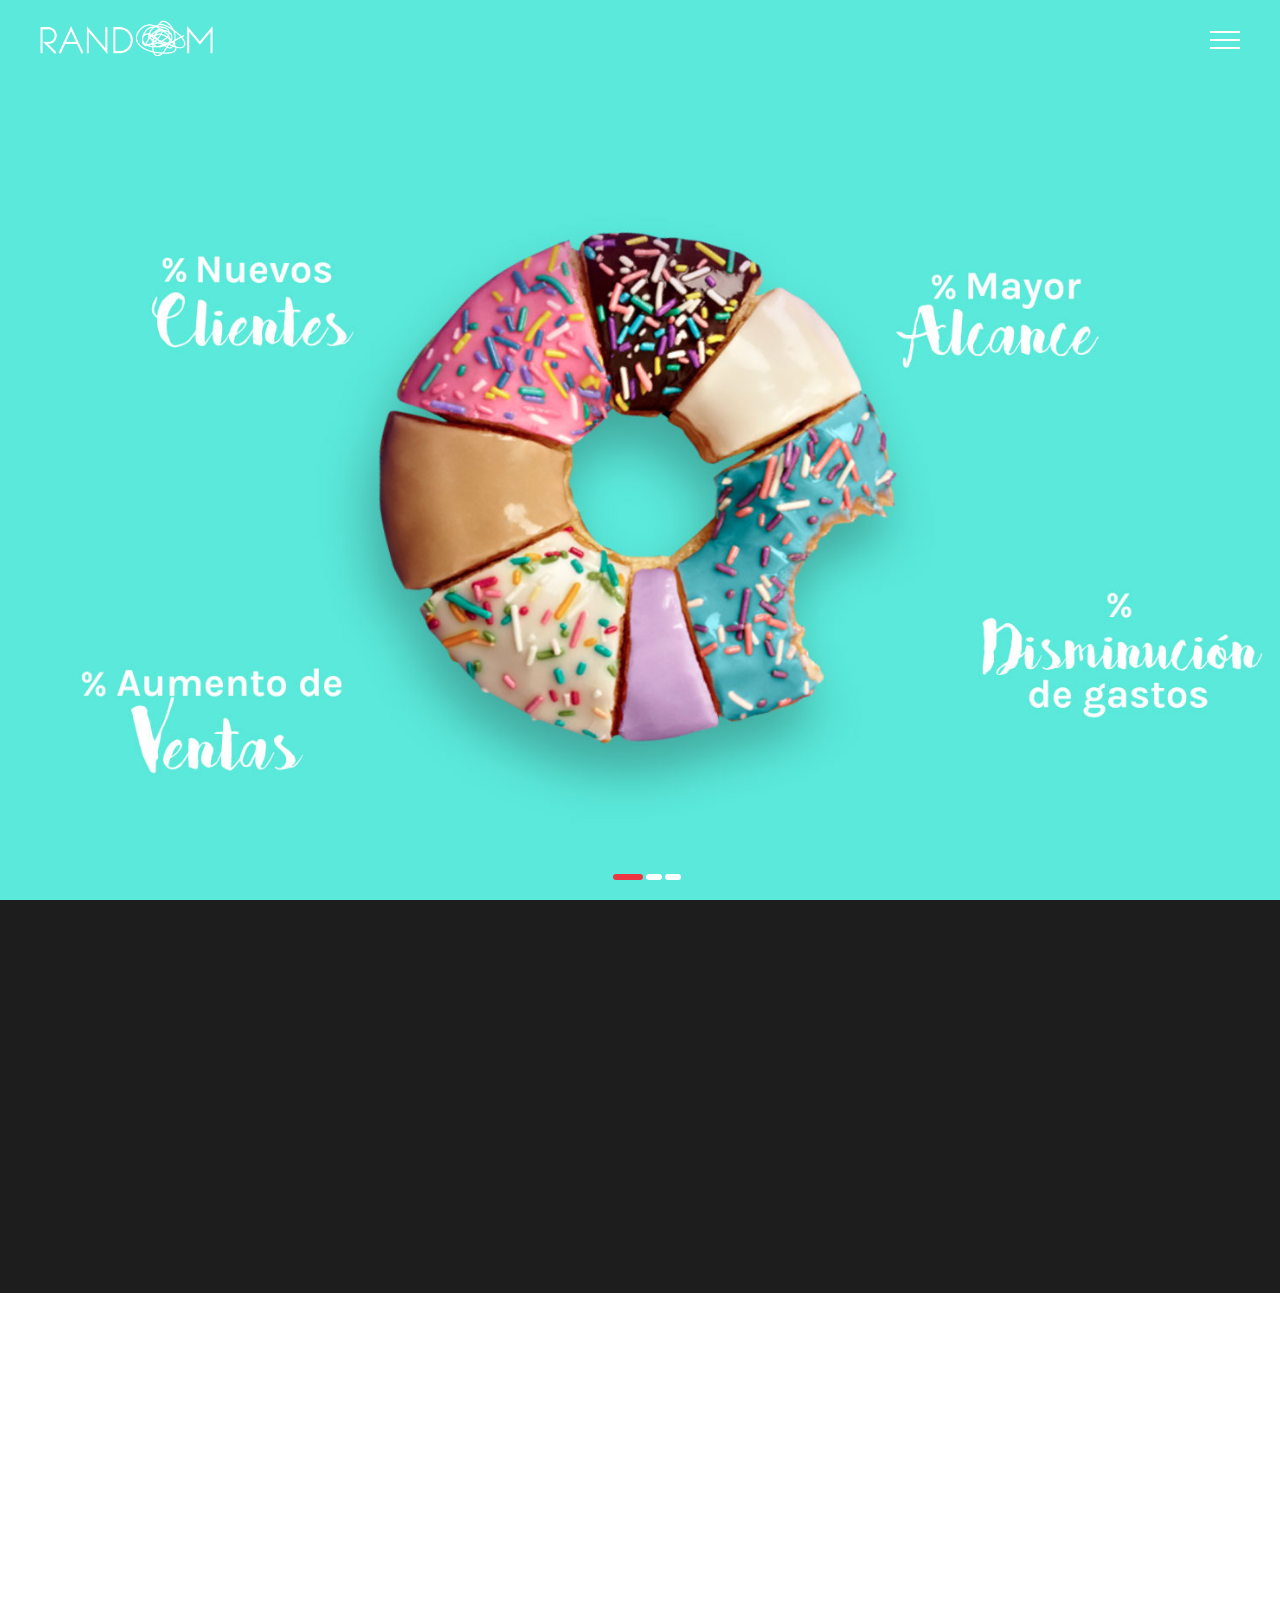
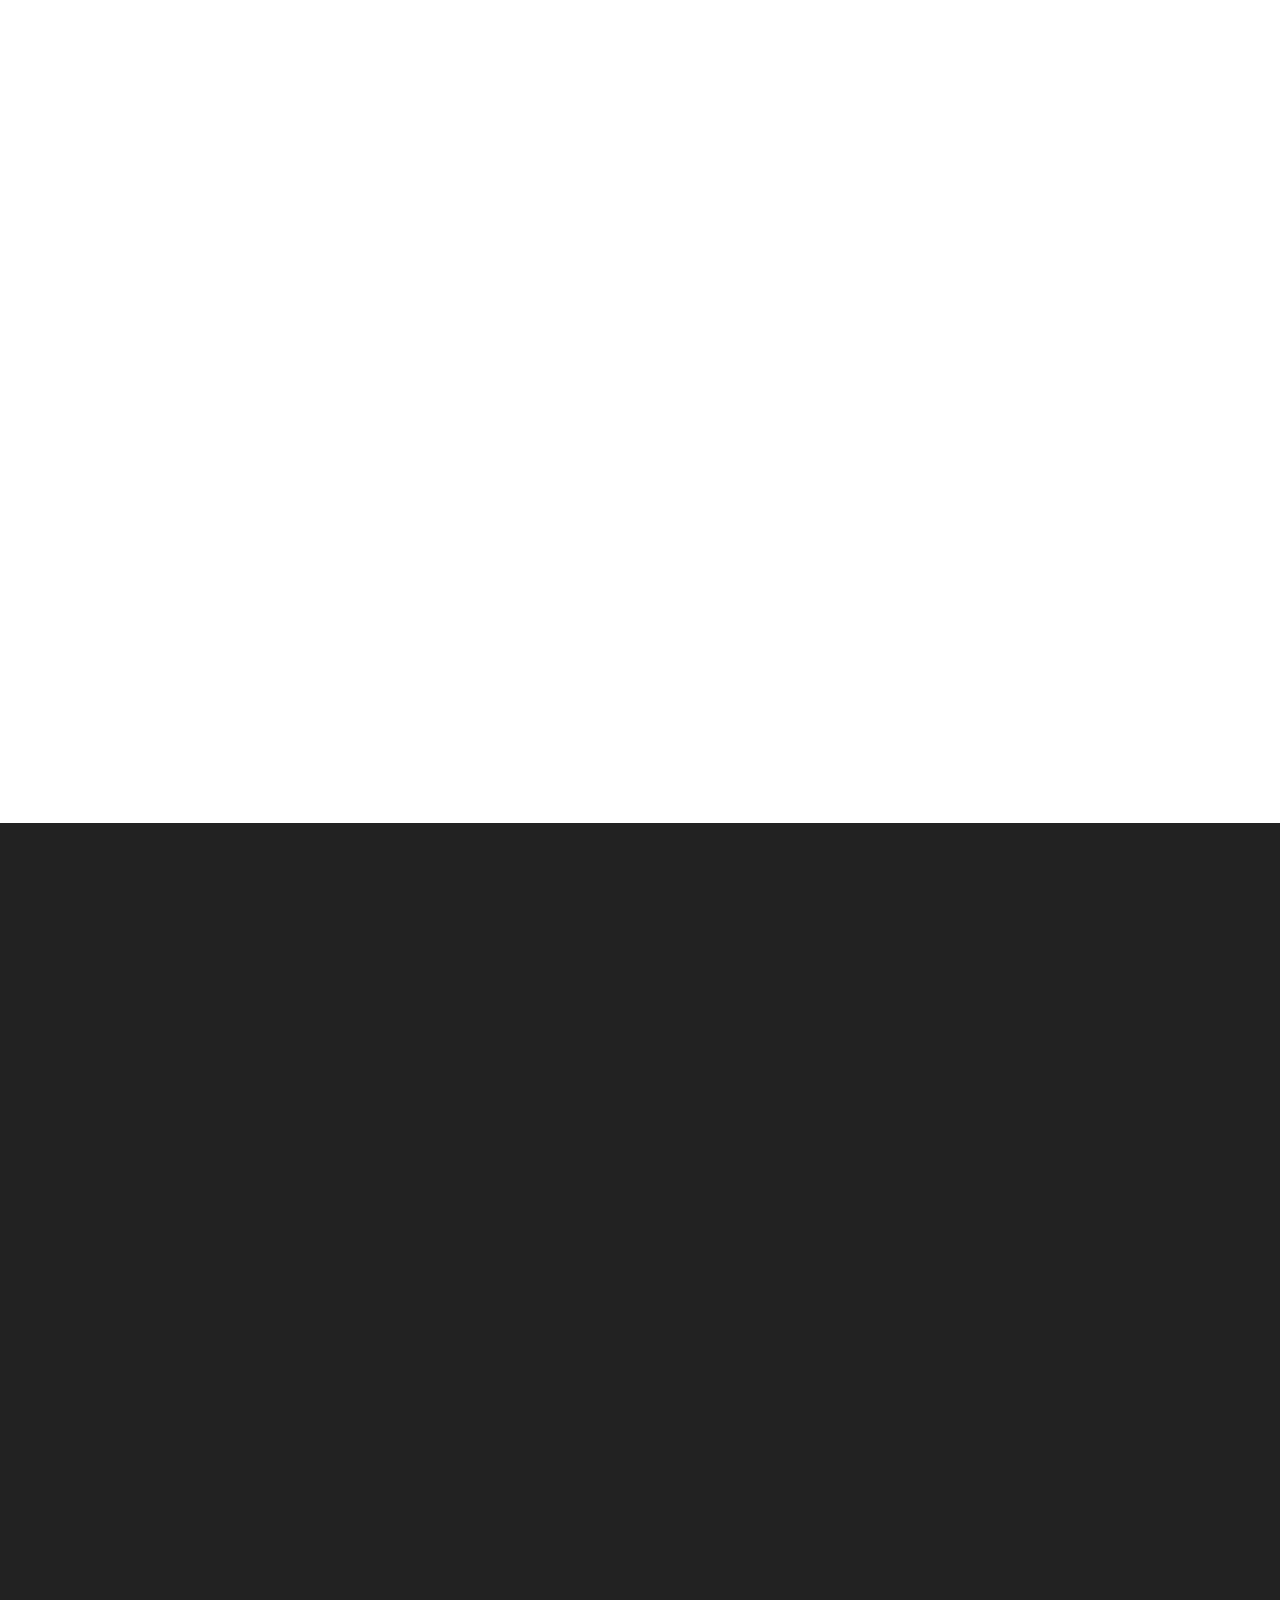
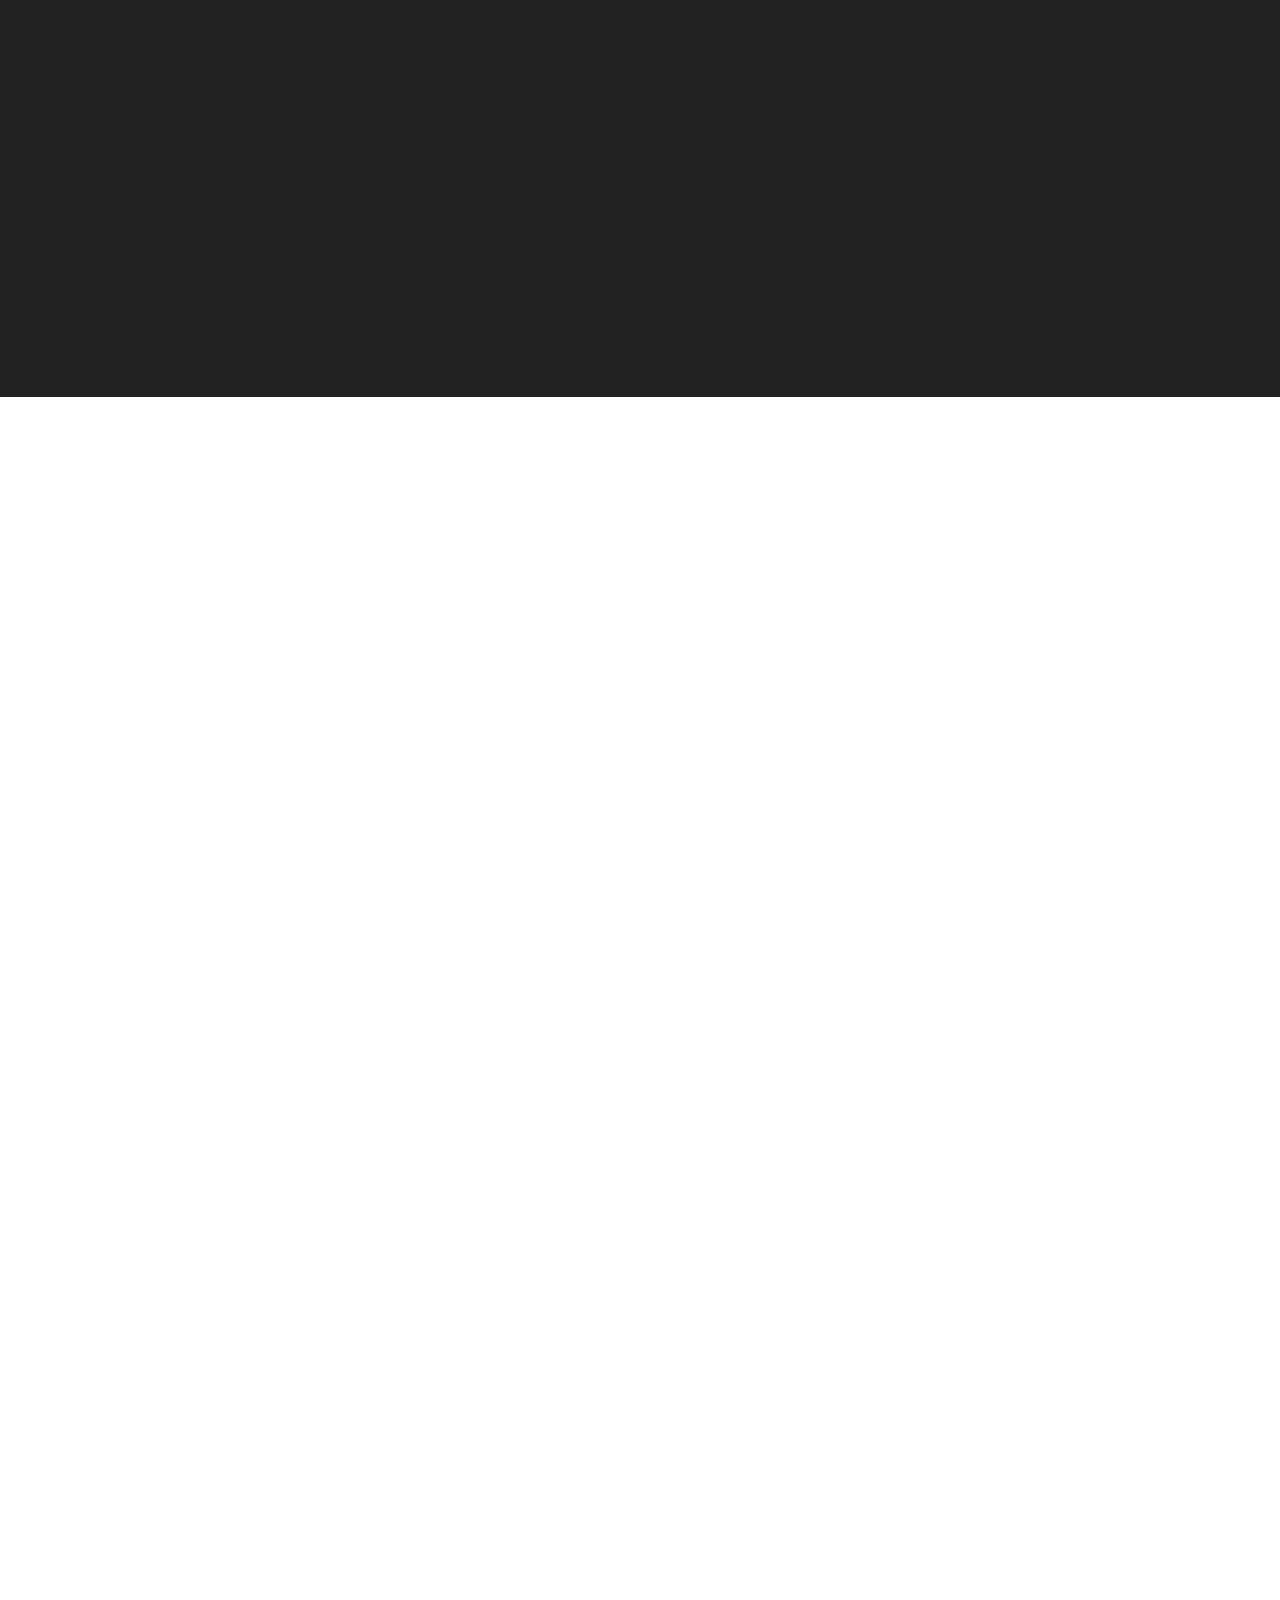
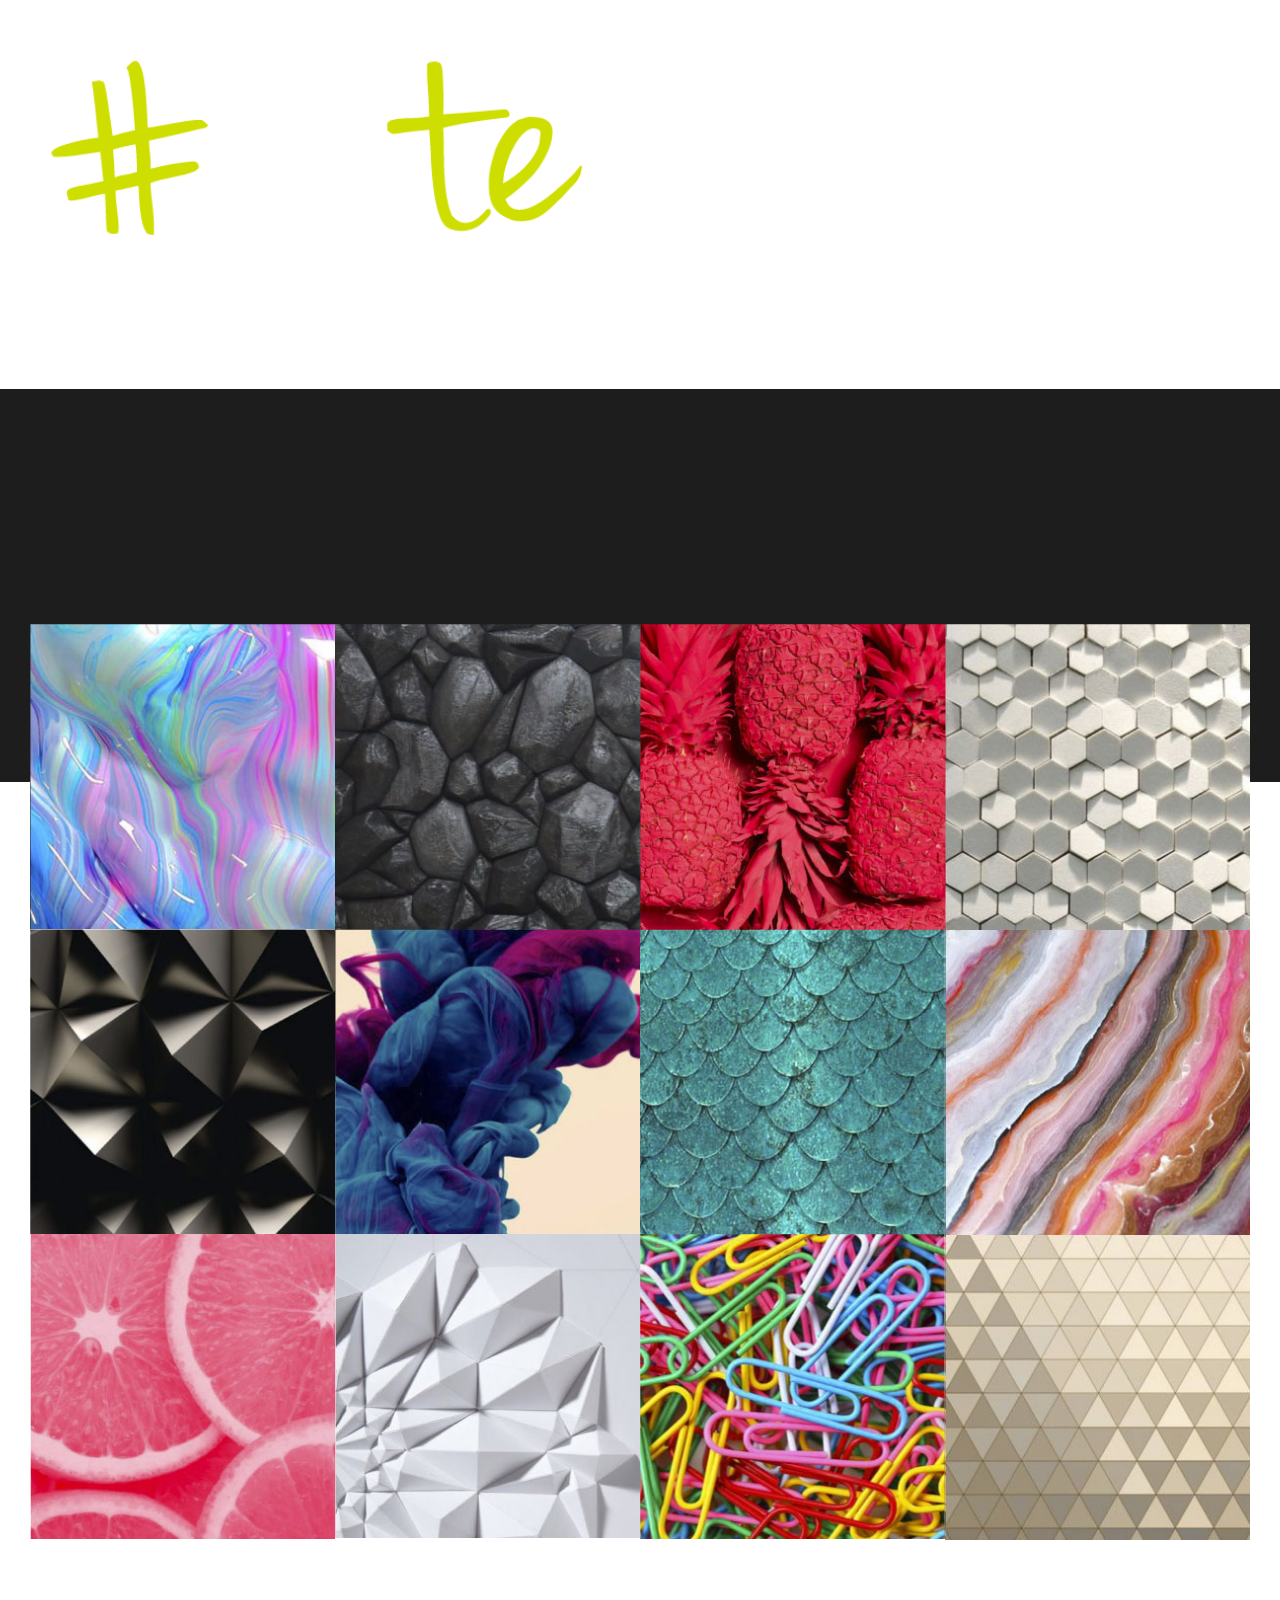
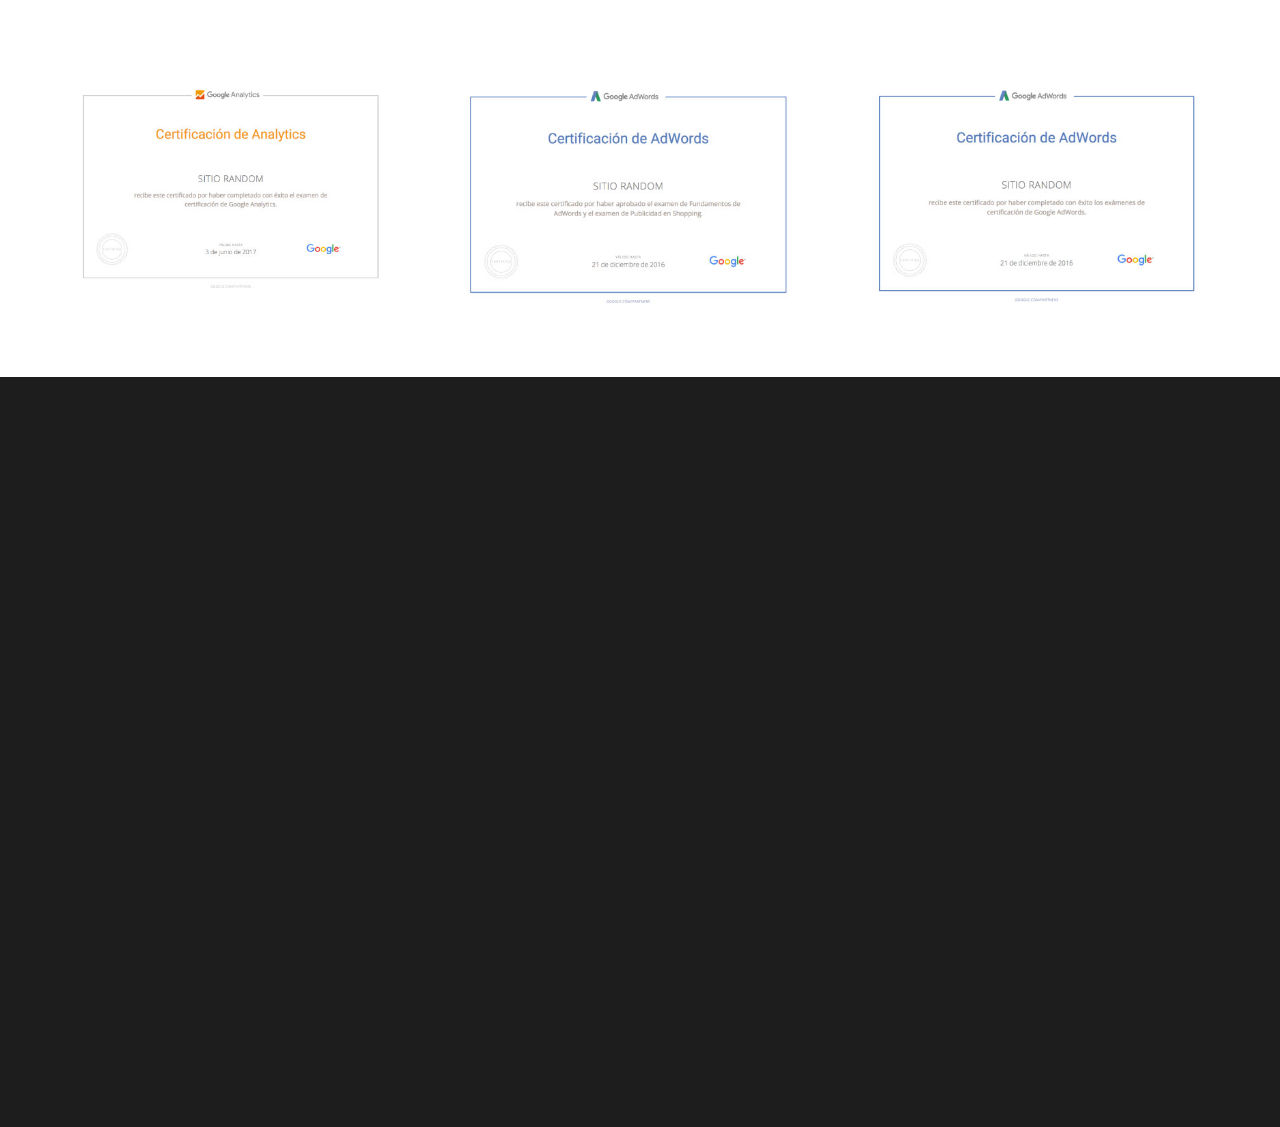
==== index.html @ 231b16b6 "Proyecto base" ====
<!DOCTYPE html>
<html lang="es">
<head>
<meta charset="utf-8">
<meta http-equiv="X-UA-Compatible" content="IE=edge">
<meta name="viewport" content="width=device-width, initial-scale=1">
<title>Random | Agencia de Mkt Digital</title>
<meta name="author" content="Themezinho">
<meta name="description" content="Agencia de marketing digital en Guadalajara">
<meta name="keywords" content="random, agencia, marketing, html, template, carousel, theme, agency, html5">

<!-- SOCIAL MEDIA META -->
<meta property="og:description" content="Agencia de marketing digital en Guadalajara">
<meta property="og:image" content="http://www.sitiorandom.com/">
<meta property="og:site_name" content="RANDOM">
<meta property="og:title" content="RANDOM">
<meta property="og:type" content="website">
<meta property="og:url" content="http://www.sitiorandom.com/">

<!-- FAVICON FILES -->
<link href="ico/apple-touch-icon-144-precomposed.png" rel="apple-touch-icon-precomposed" sizes="144x144">
<link href="ico/apple-touch-icon-114-precomposed.png" rel="apple-touch-icon-precomposed" sizes="114x114">
<link href="ico/apple-touch-icon-72-precomposed.png" rel="apple-touch-icon-precomposed" sizes="72x72">
<link href="ico/apple-touch-icon-57-precomposed.png" rel="apple-touch-icon-precomposed">
<link href="ico/favicon.png" rel="shortcut icon">

<!-- CSS FILES -->
<link href="css/main.css" rel="stylesheet">

<link rel="stylesheet" type="text/css" href="http://css-plus.com/examples/2013/10/jquery-image-slider/fancybox/jquery.fancybox-1.3.1.css">
<link rel="stylesheet" type="text/css" href="css/carrousel.css">

<!-- HTML5 shim and Respond.js for IE8 support of HTML5 elements and media queries -->
<!-- WARNING: Respond.js doesn't work if you view the page via file:// -->
<!--[if lt IE 9]>
      <script src="https://oss.maxcdn.com/html5shiv/3.7.2/html5shiv.min.js"></script>
      <script src="https://oss.maxcdn.com/respond/1.4.2/respond.min.js"></script>
    <![endif]-->
</head>
<body>
<div class="loading">
  <div class="loader">
    <h2 class="loading-text cd-headline clip is-full-width"> <span class="cd-words-wrapper"> <b class="is-visible">Espera</b> <b>Creando cosas increíbles...</b></span> </h2>
    <div class="loading-image"><img src="images/loading.gif" alt="Image"></div>
  </div>
  <!-- end loader --> 
</div>
<!-- end loading -->
<div class="transition-overlay"></div>
<!-- end transition-overlay -->
<div class="navigation" role="navigation">
  <!-- end video-bg -->
  <div class="table">
    <div class="inner">
      <nav>
        <ul>
          <li><a href="index.html">HOME</a></li>
          <li class="dropdown"> <a href="#" class="dropdown-toggle" data-toggle="dropdown" role="button" aria-haspopup="true" aria-expanded="false">SERVICIOS</a>
            <ul class="dropdown-menu" style="left: 15%">
              <li><a href="branding.html" class="transition">Branding</a></li>
              <li><a href="diseño.html" class="transition">Diseño</a></li>
              <li><a href="#" class="transition">Posicionamiento Web</a></li>
              <li><a href="#" class="transition">Social Media</a></li>
              <li><a href="#" class="transition">Fotografía</a></li>
              <li><a href="#" class="transition">Programación</a></li>
            </ul>
          </li>
          
          <li class="dropdown"><a href="#" class="dropdown-toggle" data-toggle="dropdown" role="button" aria-haspopup="true" aria-expanded="false">CONTACTO</a>
             <ul class="dropdown-menu" style="left: 35%;">
              <li><a href="#" class="transition">Trabaja con nosotros</a></li>
              <li><a href="#" class="transition">Cotiza</a></li>
            </ul>
          </li>
         
        </ul>
      </nav>
      <span class="copyright">© 2015 Random | Agencia de mkt Digital</span> </div>
    <!-- end inner --> 
  </div>
  <!-- end table --> 
</div>
<!-- end navigation -->
<nav class="navbar navbar-default" role="navigation">
  <div class="container">
    <div class="row">
      <div class="col-xs-12"> <a href="#"><img src="images/random-logo.png" alt="Random" class="logo"></a>
        <div class="hamburger-menu"> <span></span> <span></span> <span></span> <span></span> </div>
      </div>
      <!-- end col-12 --> 
    </div>
    <!-- end row --> 
  </div>
  <!-- end container --> 
</nav>
<!-- end navbar -->
<section class="slider">
  <div class="slider-inner">
    <div class="banner">
      <div id="rev_slider_35_1" class="rev_slider fullwidthabanner">
        <ul>
          <li data-transition="scaledownfromtop" data-masterspeed="700"> <img src="images/random-nuevos_clientes.jpg" alt="Image">
           <!-- <div class="tp-caption" 
        data-x="center" 
        data-y="center" 
        data-voffset="-21" 
        data-customout="x:0;y:0;z:0;rotationX:0;rotationY:0;rotationZ:0;scaleX:0.75;scaleY:0.75;skewX:0;skewY:0;opacity:0;transformPerspective:600;transformOrigin:50% 50%;" 
        data-speed="300" 
        data-start="500" 
        data-easing="Quad.easeIn" 
        data-elementdelay="0.1" 
        data-endelementdelay="0.1" 
        data-end="4700" 
        data-endspeed="300">
              <h2>ICE CREAM</h2>
            </div>
            <div class="tp-caption" 
        data-x="center" 
        data-y="center" 
        data-voffset="121"
        data-customin="x:0;y:0;z:0;rotationX:0;rotationY:0;rotationZ:0;scaleX:0;scaleY:0;skewX:0;skewY:0;opacity:0;transformPerspective:600;transformOrigin:50% 50%;" 
        data-speed="500" 
        data-start="600" 
        data-easing="Power3.easeInOut" 
        data-splitin="none" 
        data-splitout="none" 
        data-elementdelay="0.05" 
        data-endelementdelay="0.1" 
        data-end="5000" 
        data-endspeed="300">
              <h5>3D REMODELLING.ANIMATION</h5>
            </div>-->
            <div class="tp-caption" 
        data-x="center" 
        data-y="bottom" 
        data-voffset="80"
        data-customin="x:0;y:0;z:0;rotationX:0;rotationY:0;rotationZ:0;scaleX:0;scaleY:0;skewX:0;skewY:0;opacity:0;transformPerspective:600;transformOrigin:50% 50%;" 
        data-speed="600" 
        data-start="1100" 
        data-easing="Power3.easeInOut" 
        data-splitin="none" 
        data-splitout="none" 
        data-elementdelay="0.05" 
        data-endelementdelay="0.1" 
        data-end="5100" 
        data-endspeed="300"> <img src="images/icon-mouse.png" alt="Image"> </div>
          </li>
          <!-- end banner 1 -->
          <li data-transition="scaledownfromtop" data-masterspeed="700"> <img src="images/random-publicidad_fresca.jpg" alt="Image">
            <div class="tp-caption" 
        data-x="center" 
        data-y="center" 
        data-voffset="-21" 
        data-customout="x:0;y:0;z:0;rotationX:0;rotationY:0;rotationZ:0;scaleX:0.75;scaleY:0.75;skewX:0;skewY:0;opacity:0;transformPerspective:600;transformOrigin:50% 50%;" 
        data-speed="300" 
        data-start="500" 
        data-easing="Quad.easeIn" 
        data-elementdelay="0.1" 
        data-endelementdelay="0.1" 
        data-end="4700" 
        data-endspeed="300">
              <h2>Publicidad Fresca</h2>
            </div>
          <!--  <div class="tp-caption" 
        data-x="center" 
        data-y="center" 
        data-voffset="121"
        data-customin="x:0;y:0;z:0;rotationX:0;rotationY:0;rotationZ:0;scaleX:0;scaleY:0;skewX:0;skewY:0;opacity:0;transformPerspective:600;transformOrigin:50% 50%;" 
        data-speed="600" 
        data-start="1000" 
        data-easing="Power3.easeInOut" 
        data-splitin="none" 
        data-splitout="none" 
        data-elementdelay="0.05" 
        data-endelementdelay="0.1" 
        data-end="5000" 
        data-endspeed="300">
              <h5>CREATIVE.STORY BOARD</h5>
            </div>-->
            <div class="tp-caption" 
        data-x="center" 
        data-y="bottom" 
        data-voffset="80"
        data-customin="x:0;y:0;z:0;rotationX:0;rotationY:0;rotationZ:0;scaleX:0;scaleY:0;skewX:0;skewY:0;opacity:0;transformPerspective:600;transformOrigin:50% 50%;" 
        data-speed="600" 
        data-start="1100" 
        data-easing="Power3.easeInOut" 
        data-splitin="none" 
        data-splitout="none" 
        data-elementdelay="0.05" 
        data-endelementdelay="0.1" 
        data-end="5100" 
        data-endspeed="300"> <img src="images/icon-mouse.png" alt="Image"> </div>
          </li>
          <!-- end banner 2 -->
          <li data-transition="scaledownfromtop" data-masterspeed="700"> <img src="images/random-ventas_internet.jpg" alt="Image">
            <div class="tp-caption" 
        data-x="center" 
        data-y="center" 
        data-voffset="-21" 
        data-customout="x:0;y:0;z:0;rotationX:0;rotationY:0;rotationZ:0;scaleX:0.75;scaleY:0.75;skewX:0;skewY:0;opacity:0;transformPerspective:600;transformOrigin:50% 50%;" 
        data-speed="300" 
        data-start="500" 
        data-easing="Quad.easeIn" 
        data-elementdelay="0.1" 
        data-endelementdelay="0.1" 
        data-end="4700" 
        data-endspeed="300">
              <h2>Estrategia digital</h2>
            </div>
            <div class="tp-caption" 
        data-x="center" 
        data-y="center" 
        data-voffset="121"
        data-customin="x:0;y:0;z:0;rotationX:0;rotationY:0;rotationZ:0;scaleX:0;scaleY:0;skewX:0;skewY:0;opacity:0;transformPerspective:600;transformOrigin:50% 50%;" 
        data-speed="600" 
        data-start="1000" 
        data-easing="Power3.easeInOut" 
        data-splitin="none" 
        data-splitout="none" 
        data-elementdelay="0.05" 
        data-endelementdelay="0.1" 
        data-end="5000" 
        data-endspeed="300">
              <h5>Todo se puede vender en internet</h5>
            </div>
            <div class="tp-caption" 
        data-x="center" 
        data-y="bottom" 
        data-voffset="80"
        data-customin="x:0;y:0;z:0;rotationX:0;rotationY:0;rotationZ:0;scaleX:0;scaleY:0;skewX:0;skewY:0;opacity:0;transformPerspective:600;transformOrigin:50% 50%;" 
        data-speed="600" 
        data-start="1100" 
        data-easing="Power3.easeInOut" 
        data-splitin="none" 
        data-splitout="none" 
        data-elementdelay="0.05" 
        data-endelementdelay="0.1" 
        data-end="5100" 
        data-endspeed="300"> <img src="images/icon-mouse.png" alt="Image"> </div>
          </li>
          <!-- end banner 3 -->
        </ul>
        <!-- end ul --> 
      </div>
      <!-- end rev_slider --> 
    </div>
    <!-- end banner --> 
  </div>
  <!-- end slider-inner --> 
</section>
<!-- end slider -->
<main>
  <section class="showcase">
    <div class="header">
      <div class="container">
        <div class="row">
          <div class="col-xs-12">
            <h2 class="wow fadeInUp" data-wow-delay="0.5s">Algunos Proyectos</h2>
           </div>
          <!-- end col-12 --> 
        </div>
        <!-- end row --> 
      </div>
      <!-- end container --> 
    </div>
    <!-- end header -->
    <div class="portfolio">
      <div class="container">
        <div class="row">
          <div class="col-xs-12">
            <ul class="portfolio-masonry">
              <li class="wow fadeInUp" data-wow-delay="0.05s">
                <figure><img src="images/sitio_random-2.jpg" alt="Image">
                 <a href="#" data-rel="gallery" class="swipebox" title="Social Media"> 
                 <!--<figcaption class="bg-color4">
                    <div class="table">
                      <div class="inner"> <span>O</span> Social Media </div>
                    </div>
                  </figcaption>-->
                  </a>
                </figure>
              </li>
              <li class="double wow fadeInUp" data-wow-delay="0.10s">
                <figure><img src="images/interiorizame-1.jpg" alt="Image">
                 <a href="images/interiorizame-mockup.jpg" data-rel="gallery" class="swipebox" title="Diseño Web">
                  <figcaption class="bg-color-black">
                    <div class="table">
                      <div class="inner"> Diseño Web </div>
                    </div>
                  </figcaption>
                  </a>
                </figure>
              </li>
              <li class="double wow fadeInUp" data-wow-delay="0.15s">
                <figure> <img src="images/packaging.jpg" alt="Image">
                  <a href="images/packaging.jpg" data-rel="gallery" class="swipebox" title="Packaging">
                  <figcaption class="bg-color-black">
                    <div class="table">
                      <div class="inner"> Packaging</div>
                    </div>
                  </figcaption>
                  </a> 
                </figure>
              </li>
              <li class="double wow fadeInUp" data-wow-delay="0.05s">
                <figure> <img src="images/diseno-editorial.jpg" alt="Image">
                 <a href="images/diseno-editorial.jpg" data-rel="gallery" class="swipebox" title="Diseño Editorial">
                  <figcaption class="bg-color-black">
                    <div class="table">
                      <div class="inner"> Diseño<br>Editorial </div>
                    </div>
                  </figcaption>
                  </a>
                </figure>
              </li>
              <li class="double wow fadeInUp" data-wow-delay="0.10s">
                <figure> <img src="images/branding.jpg" alt="Image">
                  <a href="images/branding.jpg" data-rel="gallery" class="swipebox" title="Branding">
                  <figcaption class="bg-color-black">
                    <div class="table">
                      <div class="inner"> Branding</div>
                    </div>
                  </figcaption>
                  </a> 
                </figure>
              </li>
              <li class="wow fadeInUp" data-wow-delay="0.15s">
                <figure> <img src="images/social_media.jpg" alt="Image">
                  <a href="images/social_media.jpg"  class="swipebox" title="Social Media">
                  <figcaption class="bg-color-black">
                    <div class="table">
                      <div class="inner"> Social<br>Media</div>
                    </div>
                  </figcaption>
                  </a> 
                </figure>
              </li>
              <li class="double wow fadeInUp" data-wow-delay="0.10s">
                <figure> <img src="images/programacion.jpg" alt="Image">
                   <a href="images/programacion.jpg" data-rel="gallery" class="swipebox" title="Programación">
                  <figcaption class="bg-color-black">
                    <div class="table">
                      <div class="inner">Programación</div>
                    </div>
                  </figcaption>
                  </a>
                </figure>
              </li>
              <li class="double wow fadeInUp" data-wow-delay="0.05s">
                <figure> <img src="images/fotografia-profesional.jpg" alt="Image">
                 <a href="images/fotografia-profesional.jpg" data-rel="gallery" class="swipebox" title="Fotografía Profesional">
                  <figcaption class="bg-color-black">
                    <div class="table">
                      <div class="inner"> Fotografía<br/>Profesional </div>
                    </div>
                  </figcaption>
                  </a>
                </figure>
              </li>
              <li class="wow fadeInUp" data-wow-delay="0.15s">
                <figure> <img src="images/sitio_random.jpg" alt="Image">
                  <a href="#" data-rel="gallery" class="swipebox" title="MULHERES">
                 <!-- <figcaption class="bg-color2">
                    <div class="table">
                      <div class="inner"> <span>O</span> MULHERES </div>
                    </div>
                  </figcaption>-->
                  </a>
                </figure>
              </li>
            </ul>
          </div>
          <!-- end col-12 --> 
        </div>
        <!-- end row --> 
      </div>
      <!-- end container --> 
    </div>
    <!-- end portfolio --> 
  </section>
  <!-- end showcase -->
  <section class="services-list">
    <div class="container">
      <div class="row">
        <div class="col-xs-12">
          <div class="title-box">
            <!--<h2 class="wow fadeInUp" data-wow-delay="0.05s">.wave</h2>
            <h5 class="wow fadeInUp" data-wow-delay="0.10s">Amazing project with unique ideas</h5>
            <span class="shape wow fadeInUp" data-wow-delay="0.15s">O</span> -->
            <h2 class="wow fadeInUp" data-wow-delay="0.5s">Nuestros Servicios</h2>
          </div>
          <!-- end title-box --> 
        </div>
        <!-- end col-12 -->
        <div class="col-md-4 col-sm-12 wow fadeInUp" data-wow-delay="0.05s">
          <img src="images/sitio_random-branding.png"/>
          <h4>Branding<br/><br/></h4>
          <p>(Creación de marca)</p>
          <ul>
            <li>Naming</li>
            <li>Logotio</li>
            <li>Manual de Identidad</li>
          </ul>
          <br/>
        </div>
        <!-- end col-4 -->
        <div class="col-md-4 col-sm-12 wow fadeInUp" data-wow-delay="0.10s">
          <img src="images/sitio_random-diseno.png"/>
          <h4>Diseño<br/><br/></h4>
          <ul>
            <li>Diseño web</li>
            <li>Packaging</li>
            <li>Diseño editorial</li>
            <li>Catálogos</li>
            <li>Estands para expos</li>
          </ul>
        </div>
        <!-- end col-4 -->
        <div class="col-md-4 col-sm-12 wow fadeInUp" data-wow-delay="0.15s">
          <img src="images/sitio_random-posicionamiento_web.png"/>
          <h4>-Posicionamiento<br/>WEB</h4>
          <ul>
            <li>SEM (Search Engine Marketing): Promoción estratégica del sitio web mediante el análisis de keywords y trends.</li>
            <li>SEO (Search Engine Optimization): Búsquedas orgánicas o naturales.</li>
            <li>Inbound marketing</li>
          </ul>
        </div>
        <!-- end col-4 --> 
      </div>
      <!-- end row --> 
      <div class="row">
        <div class="col-md-4 col-sm-12 wow fadeInUp" data-wow-delay="0.05s">
          <img src="images/sitio_random-social_media.png"/>
          <h4>Social Media<br/><br/></h4>
          <ul>
            <li>Conocimiento del mercado.</li>
            <li>Content marketing.</li>
            <li>Lovemarks.</li>
            <li>Monitero, seguimiento y métricas.</li>
          </ul>
        </div>
        <!-- end col-4 -->
        <div class="col-md-4 col-sm-12 wow fadeInUp" data-wow-delay="0.10s">
          <img src="images/sitio_random-fotografia_profesional.png"/>
          <h4>Fotografía<br/>Profesional</h4>
          <ul>
            <li>Foto de producto</li>
            <li>Composición</li>
            <li>Foto con modelos</li>
          </ul>
        </div>
        <!-- end col-4 -->
        <div class="col-md-4 col-sm-12 wow fadeInUp" data-wow-delay="0.15s">
          <img src="images/sitio_random-programacion_web.png"/>
          <h4>Programación<br/><br/></h4>
          <ul>
            <li>WEB.</li>
            <li>E Commerce (tienda en linea)</li>
            <li>Conexión con reservaciones de hoteles, inventarios</li>
            <li>Páginas web interactivas con el usuario</li>
            <li>Apps Android / iOS</li>
            <li>CRM</li>
            <li>Intranet</li>
          </ul>
        </div>
        <!-- end col-4 --> 
      </div>
      <!-- end row --> 
      <div class="row">
        <div class="col-md-4 col-sm-12 wow fadeInUp" data-wow-delay="0.15s">
          <img src="images/sitio_random-video.png"/>
          <h4>Video<br/><br/></h4>
          <ul>
            <li>Corporativo</li>
            <li>Tomas aéreas de dron</li>
            <li>Video 360 º</li>
            <li>Animación</li>
          </ul>
        </div>
        <div class="col-md-4 col-sm-12 wow fadeInUp" data-wow-delay="0.15s">
          <img src="images/sitio_random-animacion.png"/>
          <h4>Animación<br/><br/></h4>
          <ul>
            <li>Motion Graphics</li>
            <li>Renderizado de productos</li>
            <li>Videos explicativos</li>
            <li>Animación de logotipos</li>
            <li>Animacón en redes sociales</li>
          </ul>
        </div>
        <!-- end col-4 --> 
      </div>
      <!-- end col-4 --> 
    </div>
    <!-- end container --> 
  </section>
  <!-- end services-list -->
  <!--Start Impacta a tus clientes-->
  <section class="quote wow fadeInUp impacta-clientes" data-wow-delay="0.5s">
  <div class="row">
   <div class="col-md-6 col-sm-12 wow fadeInUp marca" data-wow-delay="0.15s">
    <div class="padded row">
      <div class="col-md-6 col-sm-12">
        <img src="images/sitio_random-manejo_marca.png"/>
      </div>
      <div class="col-md-6 col-sm-12">
        <h3> ¿Por qué utilizar redes sociales para tu manejo de marca?</h3>
        <div style="text-align: center; padding-top: 3em;">
          <a class="landing btn btn-default btn-lg" href="redes-sociales.html" target="_blank">Descarga aquí</a>
        </div>
      </div>
    </div>
   </div>
   <div class="col-md-6 col-sm-12 wow fadeInUp clientes" data-wow-delay="0.15s">
     <div class="padded row">
      <div class="col-md-6 col-sm-12">
        <img src="images/sitio_random-impacto_clientes.png"/>
      </div>
      <div class="col-md-6 col-sm-12">
        <h3> ¿UX- qué es y cómo impacta en tus clientes?</h3>
        <div style="text-align: center; padding-top: 3em;">
          <a class="landing btn btn-default btn-lg" href="ux.html" target="_blank">Descarga aquí</a>
        </div>
        <br>
        <br><br>
      </div>
    </div>
   </div>
  </div>
  </section>
  <!--Ends impacta a tus clientes-->
  <!--<section class="quote wow fadeInUp" data-wow-delay="0.5s">
    <div class="columms background-image">
      <div class="table">
        <div class="inner">
          <h2><span>HANDMADE</span><br>
            DIGITAL WORKS</h2>
          <a href="#">+</a> </div>
         
      </div>
 
    </div>
    <!-- end columms -->
    <!--<div class="columms">
      <div class="table">
        <div class="inner">
          <blockquote>Success depends upon previous preparation, and without such preparation there is sure to be failure.</blockquote>
          <h3>"CONFUCIUS"</h3>
        </div>
        
        </div>
    </div>

  </section>-->
  <!-- end quote -->
  <section class="wave-awards wow fadeInUp" data-wow-delay="0.5s">
    <div class="container">
      <div class="row">
        <div class="col-xs-12">
          <div class="title-box">
            <h2 class="wow fadeInUp" data-wow-delay="0.5s">Nuestros Clientes</h2>
          </div>
        </div>
        <div class="col-xs-12">
          <div class="gallery-wrap">
      <div class="gallery clearfix">
        <div class="gallery__item">
            <img src="images/clientes/sierra-providencia.png" class="gallery__img"/>
        </div>
        <div class="gallery__item">
            <img src="images/clientes/bob-led.png" class="gallery__img"/>
        </div>
        <div class="gallery__item">
            <img src="images/clientes/kodak.png" class="gallery__img" style="margin-top: 2em;" />
        </div>
        <div class="gallery__item">
            <img src="images/clientes/lacteos-mojica.png" class="gallery__img"/>
        </div>
        <div class="gallery__item">
            <img src="images/clientes/tecnotanques.png" class="gallery__img" style="margin-top: 2em;"/>
        </div>
        <div class="gallery__item">
            <img src="images/clientes/tequila-capote.png" class="gallery__img"/>
        </div>
        <div class="gallery__item">
            <img src="images/clientes/sega-bar.png" class="gallery__img"/>
        </div>
      </div>
  </div>
  <div class="gallery__controls clearfix">
    <div href="#" class="gallery__controls-prev">
        <img src="images/clientes/left.png"/>
    </div>
      <div href="#" class="gallery__controls-next">
          <img src="images/clientes/right.png"/>
    </div>
  </div>
</div>
          <!-- <img src="images/clientes/clientes_prueba.png" style="width: 100%;height: auto;"/> -->
        </div>
      </div>
    </div>
      
    <!-- end container --> 
  </section>
  <!-- end wave-awards --> 
  <section class="no_te_enredes">
    <div class="container">
    <img src="images/no_te_enredes.png" style="width: 100%;"/>
    </div>
  </section>

  <section class="showcase">
    <div class="header">
      <div class="container">
        <div class="row">
          <div class="col-xs-12">
            <h2 class="wow fadeInUp" data-wow-delay="0.5s">CLICK FOR FUN!</h2>
           </div>
          <!-- end col-12 --> 
        </div>
        <!-- end row --> 
      </div>
      <!-- end container --> 
    </div>
    <!-- end header -->
    <div class="portfolio">
      <div class="container">
        <div class="row">
          <div class="col-md-3">
            <a href="http://maninthedark.com/" target="_blank">
              <img src="images/fun1.jpg" alt="Image">
            </a>
          </div>
          <div class="col-md-3">
            <a href="http://www.ouaismaisbon.ch/" target="_blank"><img src="images/fun2.jpg" alt="Image">
            </a>
          </div>
          <div class="col-md-3">
            <a href="http://heeeeeeeey.com/" target="_blank"><img src="images/fun3.jpg" alt="Image">
            </a>
          </div>
          <div class="col-md-3">
            <a href="http://www.partridgegetslucky.com/" target="_blank"><img src="images/fun4.jpg" alt="Image">
            </a>
          </div>
        </div>
        <div class="row">
          <div class="col-md-3">
            <a href="http://www.sanger.dk/" target="_blank"><img src="images/fun5.jpg" alt="Image">
            </a>
          </div>
          <div class="col-md-3">
            <a href="http://www.staggeringbeauty.com/" target="_blank"><img src="images/fun6.jpg" alt="Image">
          </a>
          </div>
          <div class="col-md-3">
            <a href="http://cat-bounce.com/" target="_blank"><img src="images/fun7.jpg" alt="Image">
            </a>
          </div>
          <div class="col-md-3">
            <a href="https://isitchristmas.com/" target="_blank"><img src="images/fun8.jpg" alt="Image">
            </a>
          </div>
        </div>
        <div class="row">
          <div class="col-md-3">
            <a href="http://www.koalastothemax.com/" target="_blank"><img src="images/fun9.jpg" alt="Image">
             </a>
          </div>
          <div class="col-md-3">
            <a href="http://chrismckenzie.com/" target="_blank"><img src="images/fun10.jpg" alt="Image">
            </a>
          </div>
          <div class="col-md-3">
            <a href="http://tonematrix.audiotool.com/" target="_blank"><img src="images/fun11.jpg" alt="Image">
            </a>
          </div>
          <div class="col-md-3">
            <a href="https://www.pointerpointer.com/" target="_blank"><img src="images/fun12.jpg" alt="Image">
            </a>
          </div>
        </div> 
      </div>
      <!-- end container --> 
    </div>
    <!-- end portfolio --> 
  </section>
  <section class="certificados" data-wow-delay="0.5s">
    <div class="container">
      <div class="row">
        <div class="col-xs-12">
          <div class="title-box">
            <h2 class="wow fadeInUp" data-wow-delay="0.5s">Nuestros Certificados</h2>
          </div>
        </div>
      </div>
      <div class="row">
      <div class="col-md-4">
        <img src="images/sitio_random-certificacion_analytics.jpg"/>
      </div>
      <div class="col-md-4">
        <img src="images/sitio_random-certificacion_adwords.jpg"/>
      </div>
      <div class="col-md-4">
        <img src="images/sitio_random-certificacion_adwords-2.jpg"/>
      </div>
      </div>
      
    </div>
      
    <!-- end container --> 
  </section>
  <!-- end showcase -->
</main>
<div class="footer-space"></div>
<footer>
  <div class="container">
    <div class="row">
      <div class="col-xs-12 text-center">
        <h3>WE ARE A DIGITAL AGENCY</h3>
        <div class="instafeed" id="instafeed"></div>
        <div class="social-footer">
          <!-- <img src="images/sub-footer.png" style="visibility: hidden;"> -->
          <div class="row">
            <div class="col-md-3" style="padding: 4em;padding-left: 10em;">
              <p class="social-info">
                Contáctanos<br>
                <span>T. 3280 2893</span><br>
                <span>
                  <a href="#" targe="_blank"><img src="images/social-facebook.png" alt="social"></a>
                  <a href="#" targe="_blank"><img src="images/social-instagram.png" alt="social"></a> 
                  <a href="#" targe="_blank"><img src="images/social-betheme.png" alt="social"></a>
                </span>
              </p>
            </div>

            <div class="col-md-3" style="padding: 4em;">
              <p class="social-info">
                Suscripción<br>
                <input type="email" name="email" placeholder="E-mail"><br>
                <input type="submit" value="Suscribirse">
              </p>
            </div>
          </div>
        </div>

        <div class="sub-footer">
          <div class="col-md-5" style="padding-left: 100px;">
            <div>
              <span class="copyright">Buscamos talento:</span> <a href="#" target="_blank">Diseñador gráfico</a> / <a href="#" target="_blank">Community Manager</a> / <a href="#" target="_blank">Programador</a>
            </div>
          </div>

          <div class="col-md-2 col-md-offset-5">
              <a href="#" target="_blank">Politicas y aviso de Publividad</a>
          </div>
        </div>
        
      </div>
      <!-- end col-12 -->
    </div>
    <!-- end row --> 
  </div>
  <!-- end container --> 
</footer>
<!-- end footer --> 

<!-- JS FILES --> 
<script src="js/jquery.min.js"></script> 
<script type="text/javascript">
(function($) {
	$(window).load(function(){
		$(".loading .loading-image").addClass("dissappear");
		$(".loading .loading-text").addClass("dissappear");
		$(".slider").addClass("goes-up");
		$(".navbar-default").addClass("show");
		$('.loading').delay(1000).addClass("fade-out");

    /* Custom home .js */
    $('div.padded.row:first').height($('div.padded.row:last').height());
    /****           ****/
	});
})(jQuery)
</script> 
<script src="js/bootstrap.min.js"></script> 
<script src="js/waypoints.min.js"></script> 
<script src="js/jquery.counterup.min.js"></script> 
<script src="js/jquery.textrotater.js"></script> 
<script src="js/jquery.stellar.js"></script> 
<script src="js/jquery.vopacity.js"></script> 
<script src="js/wow.js"></script> 
<script src="js/masonry.min.js"></script> 
<script src="js/jquery.swipebox.js"></script> 
<script src='js/jquery.themepunch.tools.min.js' type='text/javascript' ></script> 
<script src='js/jquery.themepunch.revolution.min.js' type='text/javascript' ></script> 
<script src='js/settings.js' type='text/javascript' ></script> 
<script src="js/scripts.js" type="text/javascript"></script>
<script src="http://css-plus.com/examples/2013/10/jquery-image-slider/fancybox/jquery.fancybox-1.3.1.js" type="text/javascript"></script>
<script src="js/carrousel.js" type="text/javascript"></script>
<script src="js/instafeed.min.js" type="text/javascript"></script>
<script src="js/custom.js" type="text/javascript"></script>
</body>
</html>
---- css/main.css ----
@import url("animate.css");
@import url("fpslineicons.css");
@import url("settings.css");
@import url("swipebox.css");
@import url("text-rotater.css");
@import url("bootstrap.css");
@import url("bootstrap.min.css");
@import url("style.css");
@import url("custom.css");
---- css/carrousel.css ----
img.gallery__img
{
    
    height: initial !important;
    margin-top: 0;
}

.gallery-wrap
{
	margin: 0 auto;
	overflow: hidden;
	width: 50vw;
}

.gallery
{
	position: relative;
	left: 0;
	top: 0;
}

.gallery__item
{
	float: left;
	list-style: none;
	margin-right: 20px;
}

.gallery__img
{
	display: block;
}


.gallery__controls
{
	margin-top: 10px;
}

.gallery__controls-prev
{
	cursor: pointer;
	float: left;
	transform: translate(0em, -10em);
    -webkit-transform: translate(0em, -10em);
}

.gallery__controls-next
{
	cursor: pointer;
	float: right;
	transform: translate(0em, -10em);
    -webkit-transform: translate(0em, -10em);
}
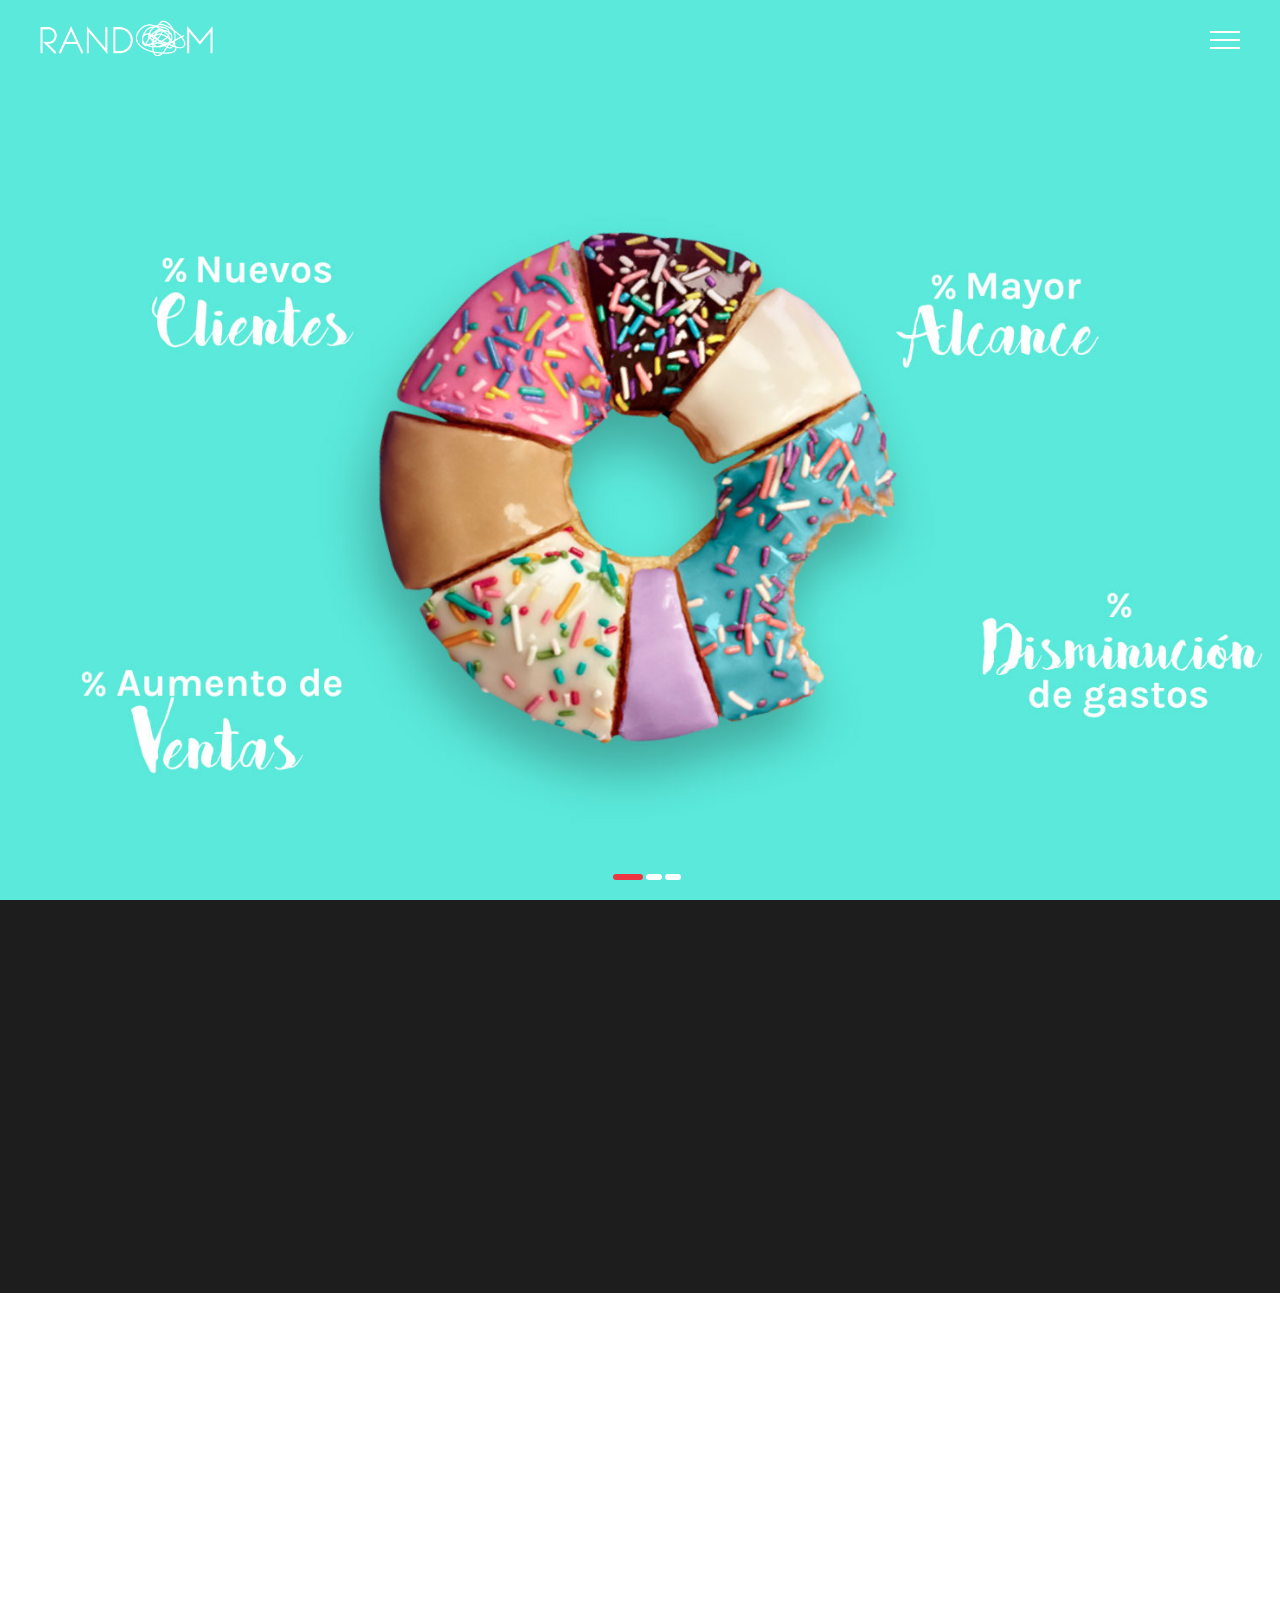
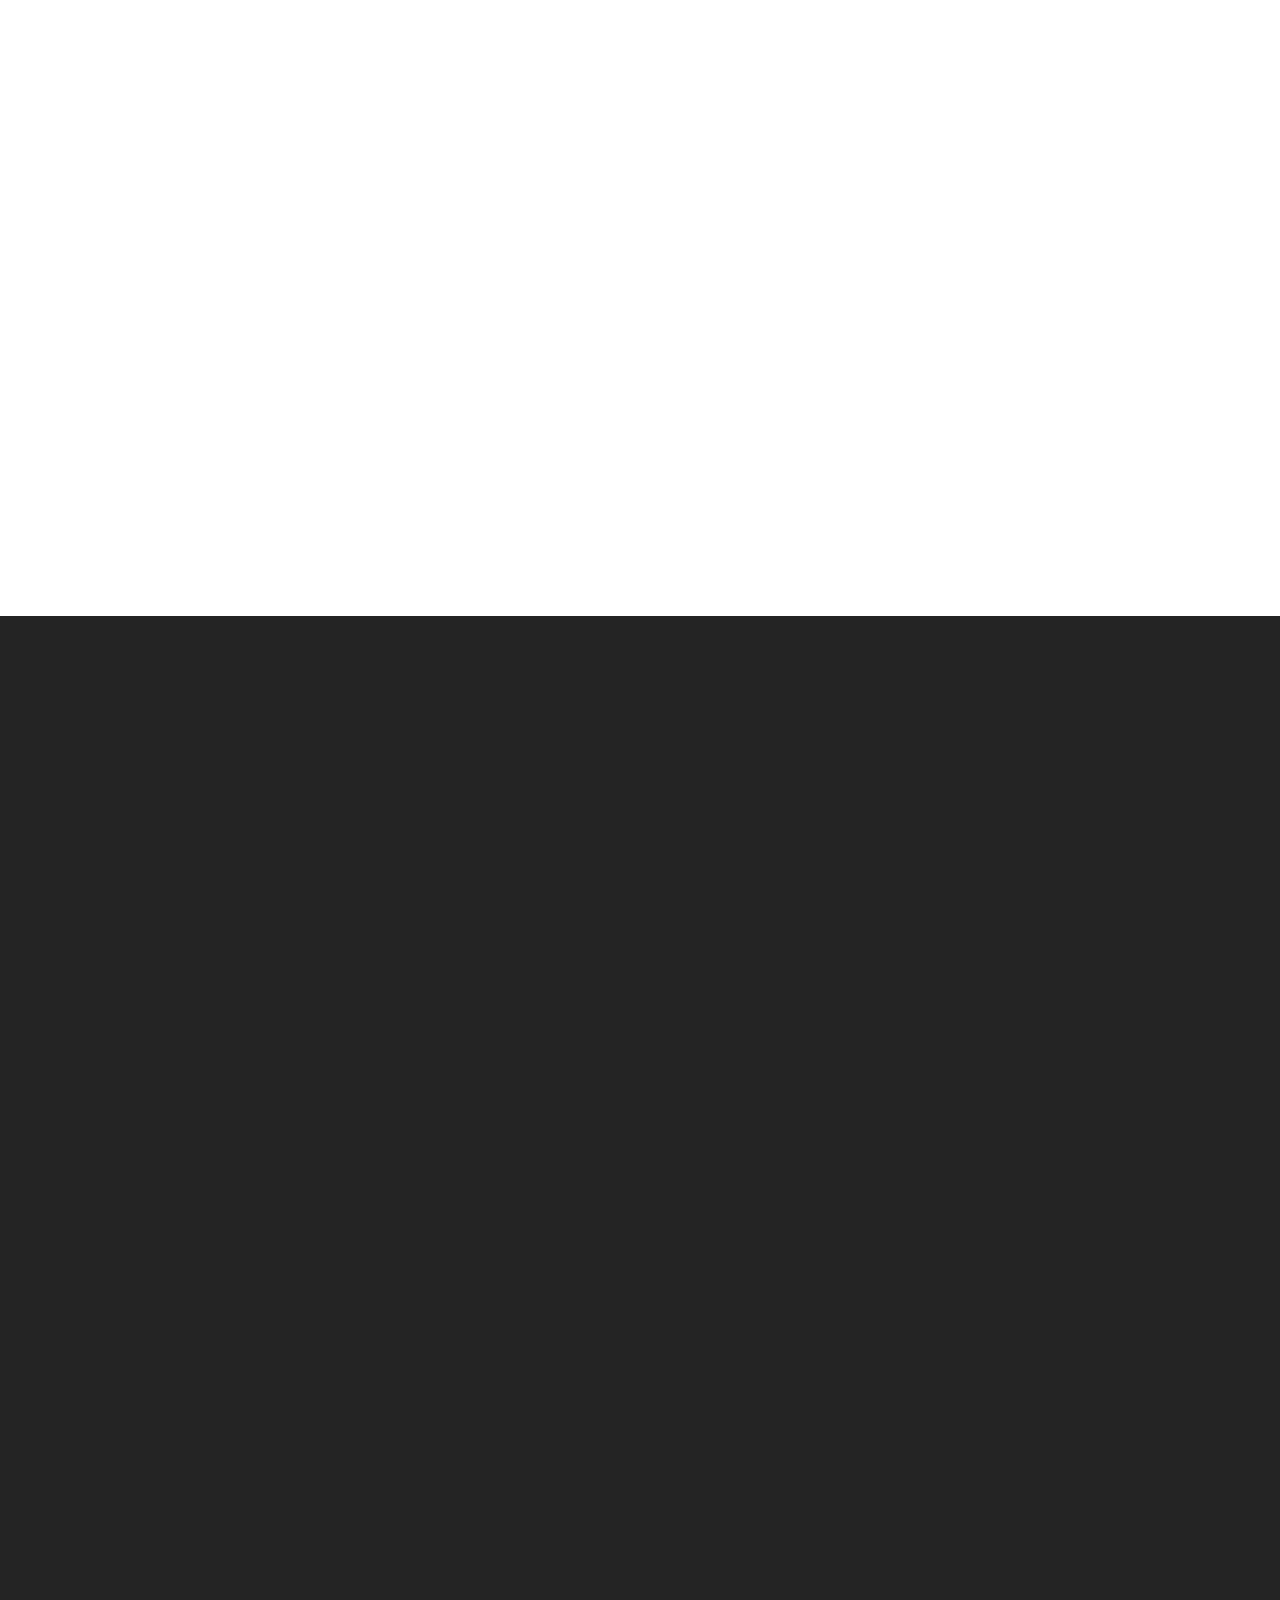
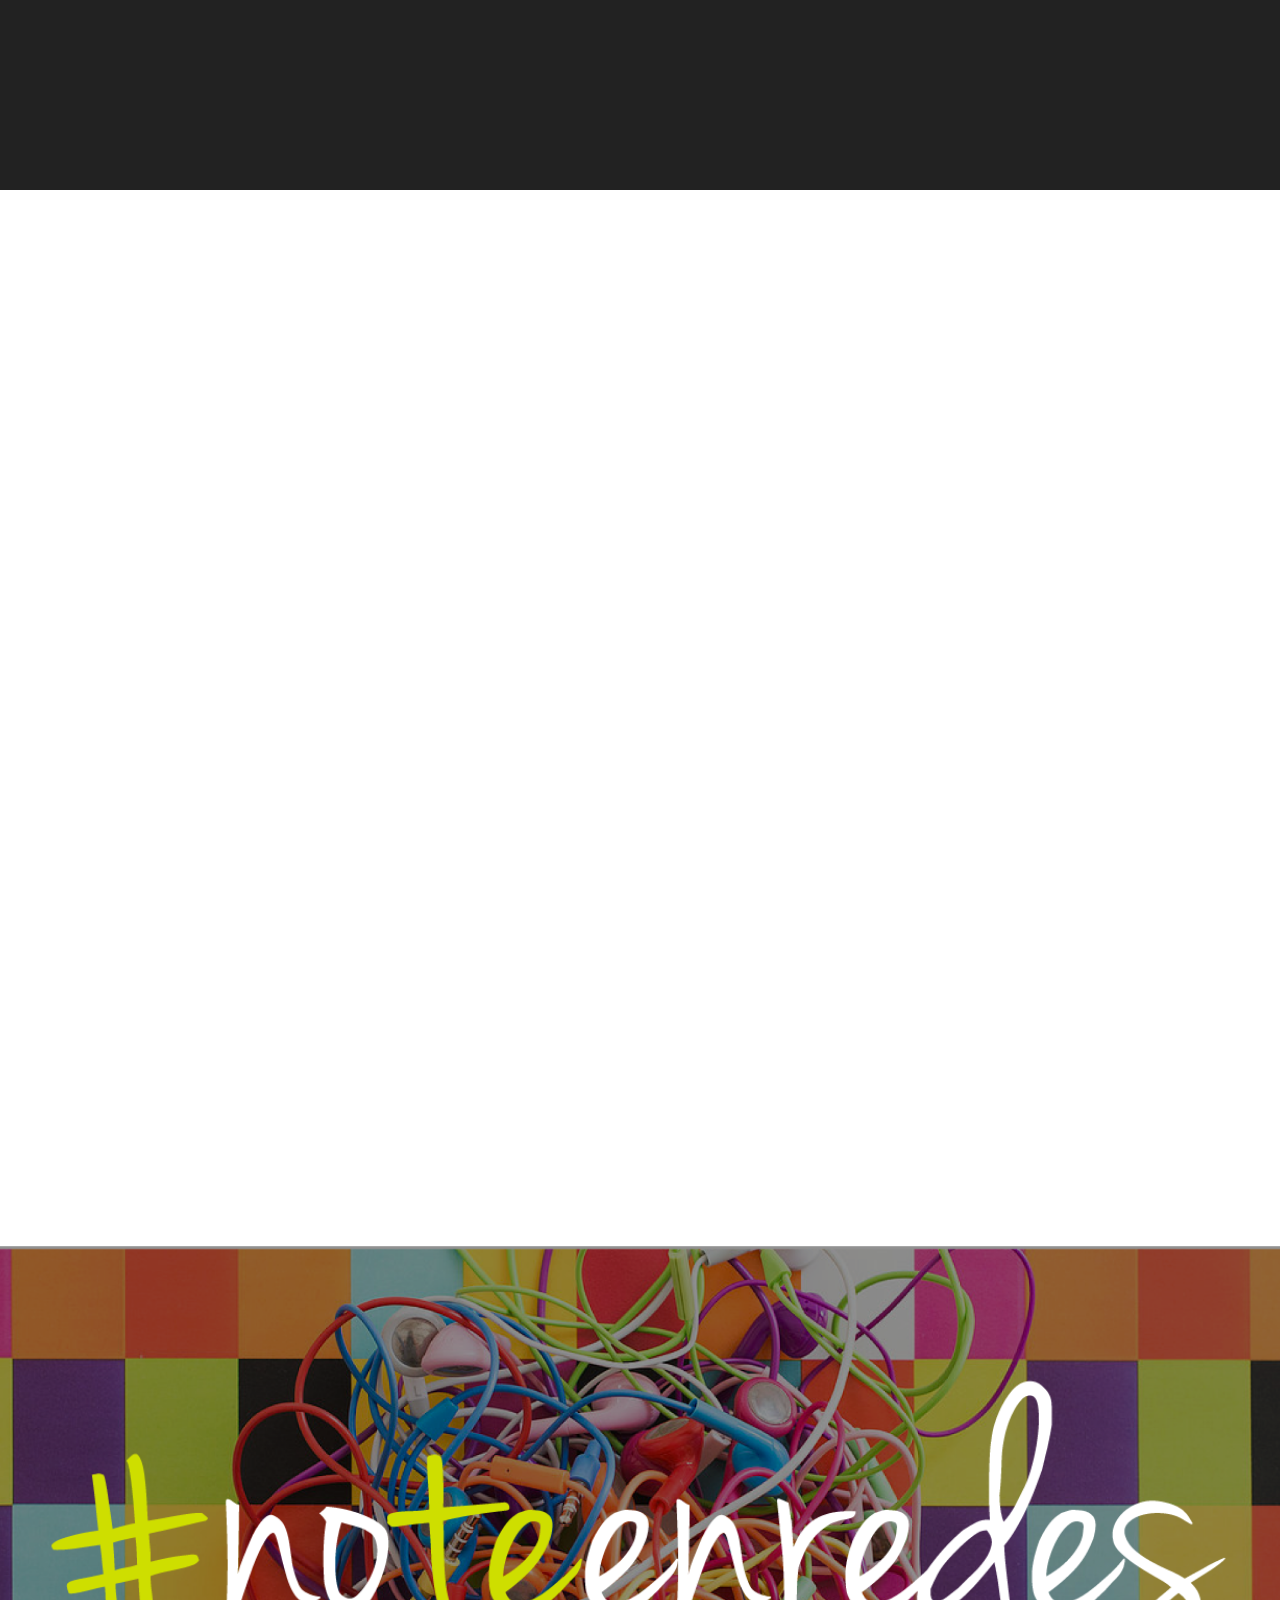
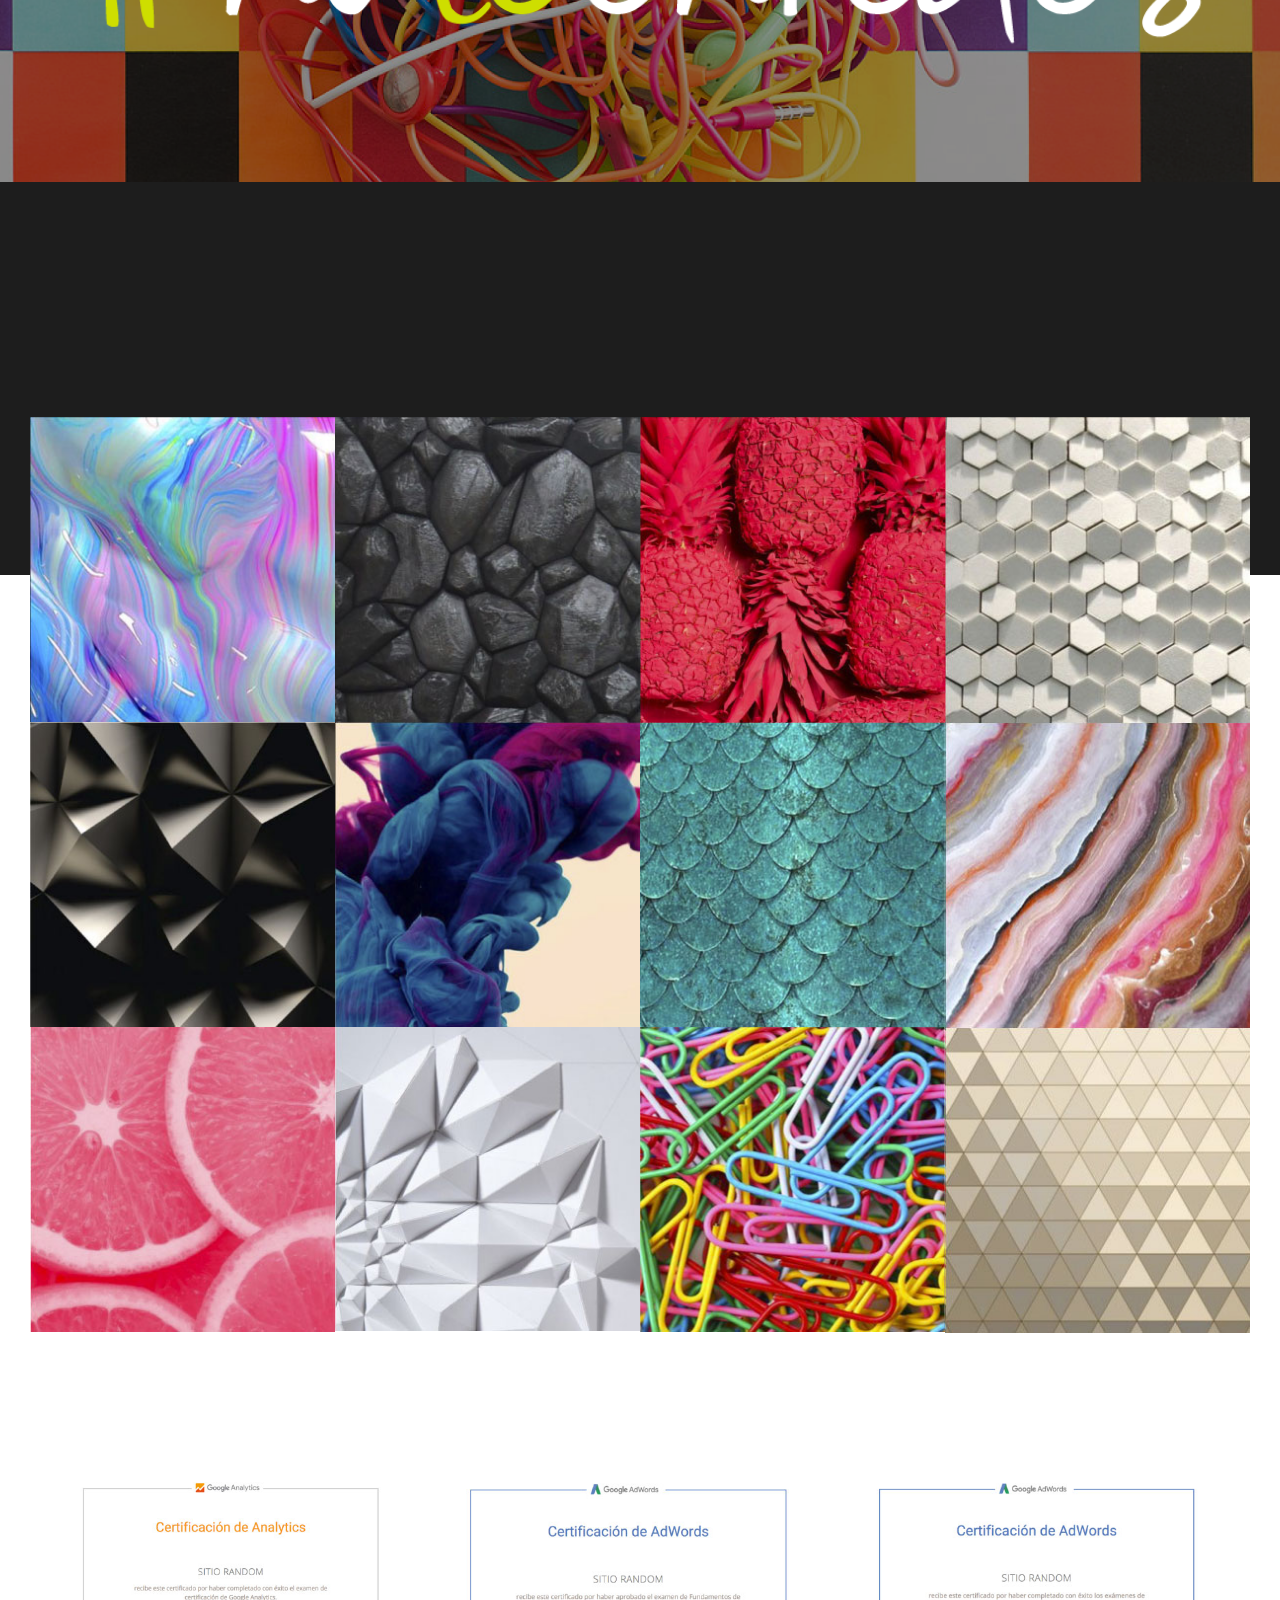
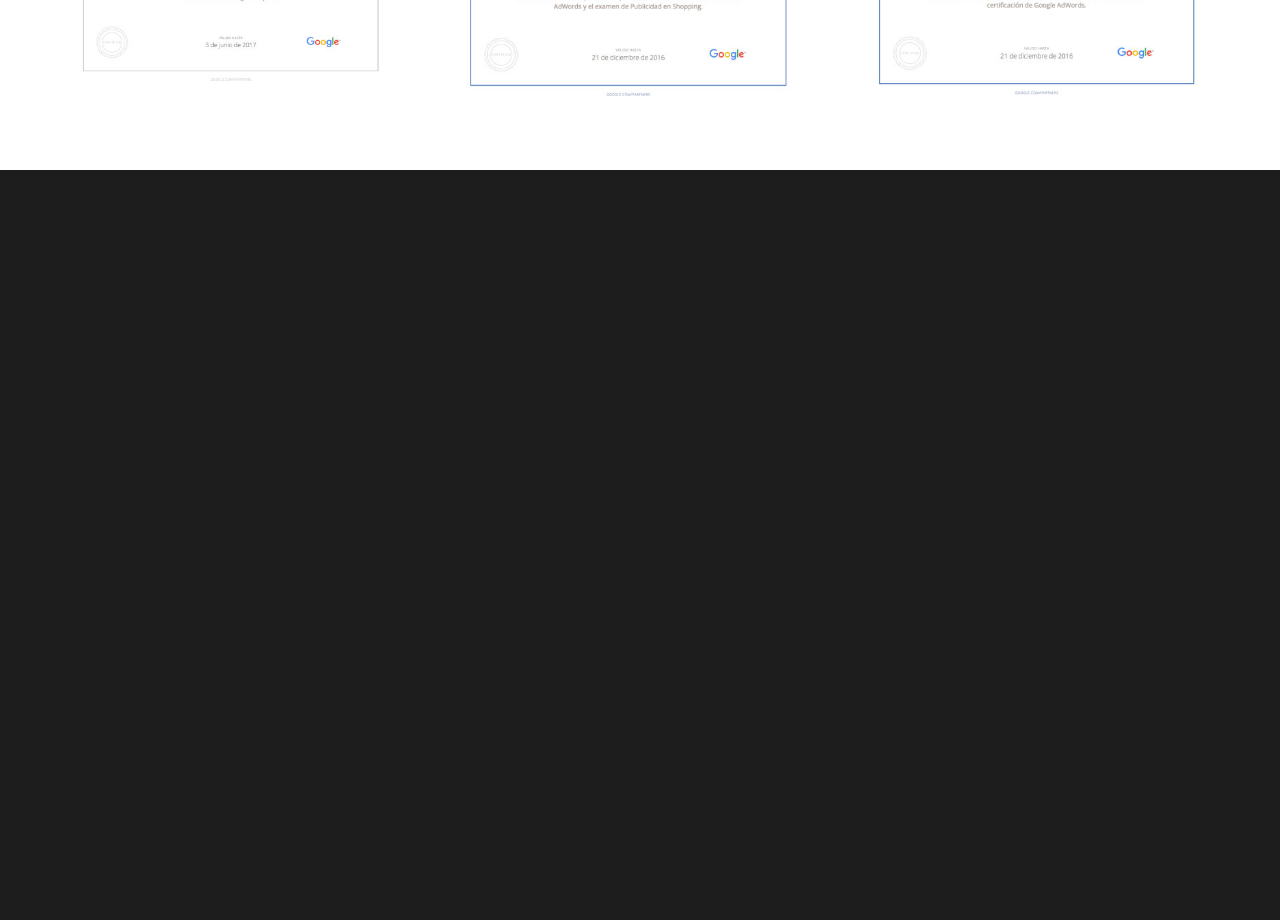
==== commit db3bc6ae: "Configuración de correos de landing y modificación de vistas" ====
--- a/index.html
+++ b/index.html
@@ -38,6 +38,15 @@
     <![endif]-->
 </head>
 <body>
+<!-- Google Tag Manager -->
+<noscript><iframe src="//www.googletagmanager.com/ns.html?id=GTM-PJQDLG"
+height="0" width="0" style="display:none;visibility:hidden"></iframe></noscript>
+<script>(function(w,d,s,l,i){w[l]=w[l]||[];w[l].push({'gtm.start':
+new Date().getTime(),event:'gtm.js'});var f=d.getElementsByTagName(s)[0],
+j=d.createElement(s),dl=l!='dataLayer'?'&l='+l:'';j.async=true;j.src=
+'//www.googletagmanager.com/gtm.js?id='+i+dl;f.parentNode.insertBefore(j,f);
+})(window,document,'script','dataLayer','GTM-PJQDLG');</script>
+<!-- End Google Tag Manager -->
 <div class="loading">
   <div class="loader">
     <h2 class="loading-text cd-headline clip is-full-width"> <span class="cd-words-wrapper"> <b class="is-visible">Espera</b> <b>Creando cosas increíbles...</b></span> </h2>
@@ -100,50 +109,6 @@
       <div id="rev_slider_35_1" class="rev_slider fullwidthabanner">
         <ul>
           <li data-transition="scaledownfromtop" data-masterspeed="700"> <img src="images/random-nuevos_clientes.jpg" alt="Image">
-           <!-- <div class="tp-caption" 
-        data-x="center" 
-        data-y="center" 
-        data-voffset="-21" 
-        data-customout="x:0;y:0;z:0;rotationX:0;rotationY:0;rotationZ:0;scaleX:0.75;scaleY:0.75;skewX:0;skewY:0;opacity:0;transformPerspective:600;transformOrigin:50% 50%;" 
-        data-speed="300" 
-        data-start="500" 
-        data-easing="Quad.easeIn" 
-        data-elementdelay="0.1" 
-        data-endelementdelay="0.1" 
-        data-end="4700" 
-        data-endspeed="300">
-              <h2>ICE CREAM</h2>
-            </div>
-            <div class="tp-caption" 
-        data-x="center" 
-        data-y="center" 
-        data-voffset="121"
-        data-customin="x:0;y:0;z:0;rotationX:0;rotationY:0;rotationZ:0;scaleX:0;scaleY:0;skewX:0;skewY:0;opacity:0;transformPerspective:600;transformOrigin:50% 50%;" 
-        data-speed="500" 
-        data-start="600" 
-        data-easing="Power3.easeInOut" 
-        data-splitin="none" 
-        data-splitout="none" 
-        data-elementdelay="0.05" 
-        data-endelementdelay="0.1" 
-        data-end="5000" 
-        data-endspeed="300">
-              <h5>3D REMODELLING.ANIMATION</h5>
-            </div>-->
-            <div class="tp-caption" 
-        data-x="center" 
-        data-y="bottom" 
-        data-voffset="80"
-        data-customin="x:0;y:0;z:0;rotationX:0;rotationY:0;rotationZ:0;scaleX:0;scaleY:0;skewX:0;skewY:0;opacity:0;transformPerspective:600;transformOrigin:50% 50%;" 
-        data-speed="600" 
-        data-start="1100" 
-        data-easing="Power3.easeInOut" 
-        data-splitin="none" 
-        data-splitout="none" 
-        data-elementdelay="0.05" 
-        data-endelementdelay="0.1" 
-        data-end="5100" 
-        data-endspeed="300"> <img src="images/icon-mouse.png" alt="Image"> </div>
           </li>
           <!-- end banner 1 -->
           <li data-transition="scaledownfromtop" data-masterspeed="700"> <img src="images/random-publicidad_fresca.jpg" alt="Image">
@@ -161,36 +126,7 @@
         data-endspeed="300">
               <h2>Publicidad Fresca</h2>
             </div>
-          <!--  <div class="tp-caption" 
-        data-x="center" 
-        data-y="center" 
-        data-voffset="121"
-        data-customin="x:0;y:0;z:0;rotationX:0;rotationY:0;rotationZ:0;scaleX:0;scaleY:0;skewX:0;skewY:0;opacity:0;transformPerspective:600;transformOrigin:50% 50%;" 
-        data-speed="600" 
-        data-start="1000" 
-        data-easing="Power3.easeInOut" 
-        data-splitin="none" 
-        data-splitout="none" 
-        data-elementdelay="0.05" 
-        data-endelementdelay="0.1" 
-        data-end="5000" 
-        data-endspeed="300">
-              <h5>CREATIVE.STORY BOARD</h5>
-            </div>-->
-            <div class="tp-caption" 
-        data-x="center" 
-        data-y="bottom" 
-        data-voffset="80"
-        data-customin="x:0;y:0;z:0;rotationX:0;rotationY:0;rotationZ:0;scaleX:0;scaleY:0;skewX:0;skewY:0;opacity:0;transformPerspective:600;transformOrigin:50% 50%;" 
-        data-speed="600" 
-        data-start="1100" 
-        data-easing="Power3.easeInOut" 
-        data-splitin="none" 
-        data-splitout="none" 
-        data-elementdelay="0.05" 
-        data-endelementdelay="0.1" 
-        data-end="5100" 
-        data-endspeed="300"> <img src="images/icon-mouse.png" alt="Image"> </div>
+  
           </li>
           <!-- end banner 2 -->
           <li data-transition="scaledownfromtop" data-masterspeed="700"> <img src="images/random-ventas_internet.jpg" alt="Image">
@@ -224,20 +160,6 @@
         data-endspeed="300">
               <h5>Todo se puede vender en internet</h5>
             </div>
-            <div class="tp-caption" 
-        data-x="center" 
-        data-y="bottom" 
-        data-voffset="80"
-        data-customin="x:0;y:0;z:0;rotationX:0;rotationY:0;rotationZ:0;scaleX:0;scaleY:0;skewX:0;skewY:0;opacity:0;transformPerspective:600;transformOrigin:50% 50%;" 
-        data-speed="600" 
-        data-start="1100" 
-        data-easing="Power3.easeInOut" 
-        data-splitin="none" 
-        data-splitout="none" 
-        data-elementdelay="0.05" 
-        data-endelementdelay="0.1" 
-        data-end="5100" 
-        data-endspeed="300"> <img src="images/icon-mouse.png" alt="Image"> </div>
           </li>
           <!-- end banner 3 -->
         </ul>
@@ -270,105 +192,80 @@
         <div class="row">
           <div class="col-xs-12">
             <ul class="portfolio-masonry">
-              <li class="wow fadeInUp" data-wow-delay="0.05s">
-                <figure><img src="images/sitio_random-2.jpg" alt="Image">
-                 <a href="#" data-rel="gallery" class="swipebox" title="Social Media"> 
-                 <!--<figcaption class="bg-color4">
-                    <div class="table">
-                      <div class="inner"> <span>O</span> Social Media </div>
-                    </div>
-                  </figcaption>-->
-                  </a>
-                </figure>
-              </li>
-              <li class="double wow fadeInUp" data-wow-delay="0.10s">
-                <figure><img src="images/interiorizame-1.jpg" alt="Image">
-                 <a href="images/interiorizame-mockup.jpg" data-rel="gallery" class="swipebox" title="Diseño Web">
+             <li class="quarter wow fadeInUp" data-wow-delay="0.05s">
+                <figure><img src="images/branding.png" alt="Image"><a href="#" class="swipebox" title="Branding">
                   <figcaption class="bg-color-black">
                     <div class="table">
-                      <div class="inner"> Diseño Web </div>
+                      <div class="inner"> Branding </div>
                     </div>
                   </figcaption>
-                  </a>
-                </figure>
+                  </a> </figure>
               </li>
-              <li class="double wow fadeInUp" data-wow-delay="0.15s">
-                <figure> <img src="images/packaging.jpg" alt="Image">
-                  <a href="images/packaging.jpg" data-rel="gallery" class="swipebox" title="Packaging">
+              <li class="quarter wow fadeInUp" data-wow-delay="0.05s">
+                <figure><img src="images/social-media.png" alt="Image"><a href="#" class="swipebox" title="Social Media">
                   <figcaption class="bg-color-black">
                     <div class="table">
-                      <div class="inner"> Packaging</div>
+                      <div class="inner"> Social Media </div>
                     </div>
                   </figcaption>
-                  </a> 
-                </figure>
+                  </a> </figure>
               </li>
-              <li class="double wow fadeInUp" data-wow-delay="0.05s">
-                <figure> <img src="images/diseno-editorial.jpg" alt="Image">
-                 <a href="images/diseno-editorial.jpg" data-rel="gallery" class="swipebox" title="Diseño Editorial">
+
+              <li class="half wow fadeInUp" data-wow-delay="0.05s">
+                <figure><img src="images/packaging.png" alt="Image"><a href="#" class="swipebox" title="Packaging">
+                  <figcaption class="bg-color-black">
+                    <div class="table">
+                      <div class="inner"> Packaging </div>
+                    </div>
+                  </figcaption>
+                  </a> </figure>
+              </li>
+
+              <!-- end portfolio row  -->
+
+              <li class="half wow fadeInUp" data-wow-delay="0.05s">
+                <figure><img src="images/diseno-editorial.png" alt="Image"><a href="#" class="swipebox" title="Diseño Editorial">
                   <figcaption class="bg-color-black">
                     <div class="table">
                       <div class="inner"> Diseño<br>Editorial </div>
                     </div>
                   </figcaption>
-                  </a>
-                </figure>
+                  </a> </figure>
               </li>
-              <li class="double wow fadeInUp" data-wow-delay="0.10s">
-                <figure> <img src="images/branding.jpg" alt="Image">
-                  <a href="images/branding.jpg" data-rel="gallery" class="swipebox" title="Branding">
+
+              <li class="half wow fadeInUp" data-wow-delay="0.05s">
+                <figure><img src="images/diseno-web.png" alt="Image"><a href="#" class="swipebox" title="Diseño Web">
                   <figcaption class="bg-color-black">
                     <div class="table">
-                      <div class="inner"> Branding</div>
+                      <div class="inner"> Diseño<br>Web </div>
                     </div>
                   </figcaption>
-                  </a> 
-                </figure>
+                  </a> </figure>
               </li>
-              <li class="wow fadeInUp" data-wow-delay="0.15s">
-                <figure> <img src="images/social_media.jpg" alt="Image">
-                  <a href="images/social_media.jpg"  class="swipebox" title="Social Media">
+
+              <!-- end portfolio row  -->
+
+              <li class="half wow fadeInUp" data-wow-delay="0.05s">
+                <figure><img src="images/programacion.png" alt="Image"><a href="#" class="swipebox" title="Programación">
                   <figcaption class="bg-color-black">
                     <div class="table">
-                      <div class="inner"> Social<br>Media</div>
+                      <div class="inner"> Programación </div>
                     </div>
                   </figcaption>
-                  </a> 
-                </figure>
+                  </a> </figure>
               </li>
-              <li class="double wow fadeInUp" data-wow-delay="0.10s">
-                <figure> <img src="images/programacion.jpg" alt="Image">
-                   <a href="images/programacion.jpg" data-rel="gallery" class="swipebox" title="Programación">
+
+              <li class="half wow fadeInUp" data-wow-delay="0.05s">
+                <figure><img src="images/fotografia-profesional.png" alt="Image"><a href="#" class="swipebox" title="Fotografía Profesional">
                   <figcaption class="bg-color-black">
                     <div class="table">
-                      <div class="inner">Programación</div>
+                      <div class="inner"> Fotografía<br>Profesional </div>
                     </div>
                   </figcaption>
-                  </a>
-                </figure>
+                  </a> </figure>
               </li>
-              <li class="double wow fadeInUp" data-wow-delay="0.05s">
-                <figure> <img src="images/fotografia-profesional.jpg" alt="Image">
-                 <a href="images/fotografia-profesional.jpg" data-rel="gallery" class="swipebox" title="Fotografía Profesional">
-                  <figcaption class="bg-color-black">
-                    <div class="table">
-                      <div class="inner"> Fotografía<br/>Profesional </div>
-                    </div>
-                  </figcaption>
-                  </a>
-                </figure>
-              </li>
-              <li class="wow fadeInUp" data-wow-delay="0.15s">
-                <figure> <img src="images/sitio_random.jpg" alt="Image">
-                  <a href="#" data-rel="gallery" class="swipebox" title="MULHERES">
-                 <!-- <figcaption class="bg-color2">
-                    <div class="table">
-                      <div class="inner"> <span>O</span> MULHERES </div>
-                    </div>
-                  </figcaption>-->
-                  </a>
-                </figure>
-              </li>
+              
+              <!-- end portfolio row  -->
             </ul>
           </div>
           <!-- end col-12 --> 
@@ -729,19 +626,28 @@
                 Contáctanos<br>
                 <span>T. 3280 2893</span><br>
                 <span>
-                  <a href="#" targe="_blank"><img src="images/social-facebook.png" alt="social"></a>
-                  <a href="#" targe="_blank"><img src="images/social-instagram.png" alt="social"></a> 
-                  <a href="#" targe="_blank"><img src="images/social-betheme.png" alt="social"></a>
+                  <a href="https://www.facebook.com/sitiorandom" target="_blank"><img src="images/social-facebook.png" alt="social"></a>
+                  <a href="https://www.instagram.com/sitiorandom/" target="_blank"><img src="images/social-instagram.png" alt="social"></a> 
+                  <a href="#" target="_blank"><img src="images/social-betheme.png" alt="social"></a>
                 </span>
               </p>
             </div>
 
             <div class="col-md-3" style="padding: 4em;">
-              <p class="social-info">
-                Suscripción<br>
-                <input type="email" name="email" placeholder="E-mail"><br>
-                <input type="submit" value="Suscribirse">
-              </p>
+              <form id="newsletter" name="contact" method="post">
+                <p class="social-info">
+                    Suscripción<br>
+                    <input type="email" name="email" placeholder="E-mail"><br>
+                    <input type="submit" value="Suscribirse">
+                </p>
+              </form>
+              <div id="news-success" class="alert alert-success" role="alert">
+                <p>¡Te has suscrito a nuestro newsletter! por favor, confirma en tu correo.</p>
+              </div>
+              <!-- end success -->
+              <div id="news-error" class="alert alert-danger" role="alert">
+                <p>Algo salió mal, intenta refrescar la página y llena el formulario de nuevo.</p>
+              </div>
             </div>
           </div>
         </div>
@@ -784,7 +690,10 @@
 	});
 })(jQuery)
 </script> 
-<script src="js/bootstrap.min.js"></script> 
+<script src="js/bootstrap.min.js"></script>
+<script src="js/jquery.form.js"></script> 
+<script src="js/jquery.validate.min.js"></script> 
+<script src="js/forms/newsletter.js"></script> 
 <script src="js/waypoints.min.js"></script> 
 <script src="js/jquery.counterup.min.js"></script> 
 <script src="js/jquery.textrotater.js"></script> 
